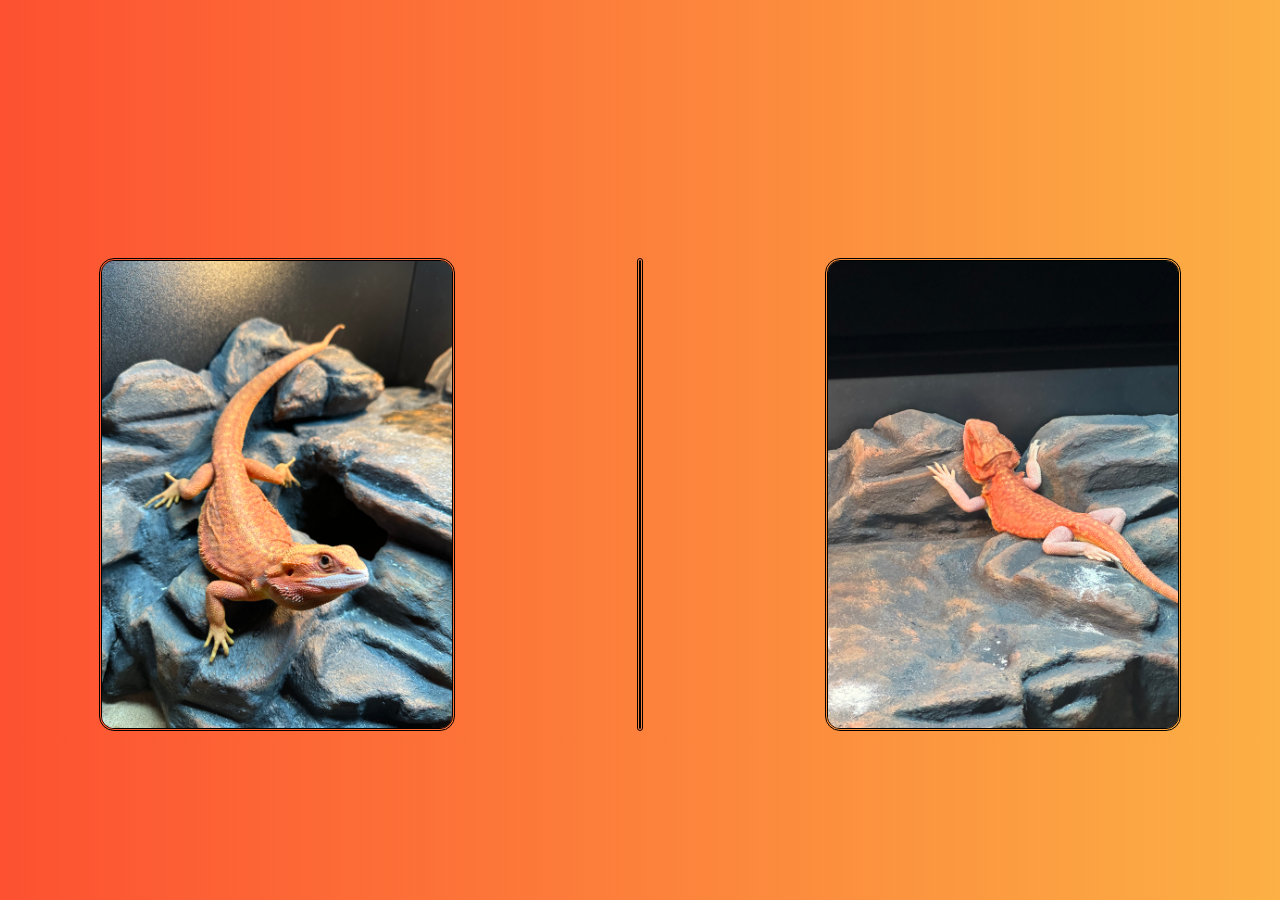
==== gallery.html @ c18d2d15 "olaf website" ====
<!DOCTYPE html>
<html lang="en">
  <head>
    <meta charset="UTF-8" />
    <meta http-equiv="X-UA-Compatible" content="IE=edge" />
    <meta name="viewport" content="width=device-width, initial-scale=1.0" />
    <link rel="stylesheet" href="style.css" />
    <title>Photo Gallery</title>
  </head>
  <body>
    <div class="photos">
      <img src="images/img1.jpeg" alt="" />
      <img src="images/img2.jpg" alt="" />
      <img src="images/img3.jpeg" alt="" />
    </div>
  </body>
</html>
---- style.css ----
body {
  background: rgb(131, 58, 180);
  background: linear-gradient(
    90deg,
    rgba(131, 58, 180, 1) 0%,
    rgba(253, 81, 49, 1) 0%,
    rgba(252, 176, 69, 1) 100%
  );
  font-family: Georgia, "Times New Roman", Times, serif;
}

img {
  max-width: 350px;
  border-style: double;
  border-radius: 15px;
}

h1 {
  text-align: center;
  margin: 100px;
  color: rgb(77, 34, 3);
  font-size: 2em;
}

h2 {
  text-align: center;
  padding-bottom: 40px;
  color: rgb(77, 34, 3);
  font-size: 35px;
}

li {
  color: rgb(77, 34, 3);
  font-size: 25px;
}

.main-content {
  display: flex;
  flex-direction: row;
  justify-content: space-evenly;
  align-items: center;
  box-sizing: border-box;
  border: 3px solid rgb(140, 76, 37);
  border-width: 10px;
  border-radius: 10px;
  margin: 220px;
  padding-bottom: 30px;
}

.about-me {
  font-size: 1.2em;
}

#no-like {
  padding-top: 90px;
}
.photo > p {
  font-size: 1.5em;
  text-align: center;
  font-weight: bolder;
  color: rgb(77, 34, 3);
}

#photo-gallery {
  margin-top: 90px;
}

.gallery {
  display: flex;
  justify-content: center;
}

a {
  text-decoration: none;
  font-size: 1.5em;
  color: hsl(0, 59%, 10%);
  margin-bottom: 30px;
}

.photos {
  display: flex;
  justify-content: space-around;
  padding-top: 250px;
}

.photos > img {
  max-width: 350px;
}

@media screen and (max-width: 750px) {
  .photos {
    flex-direction: column;
    padding-top: 10px;
  }
  .photos > img {
    margin-top: 20px;
    max-width: 300px;
  }

  .main-content {
    flex-direction: column;
  }
}
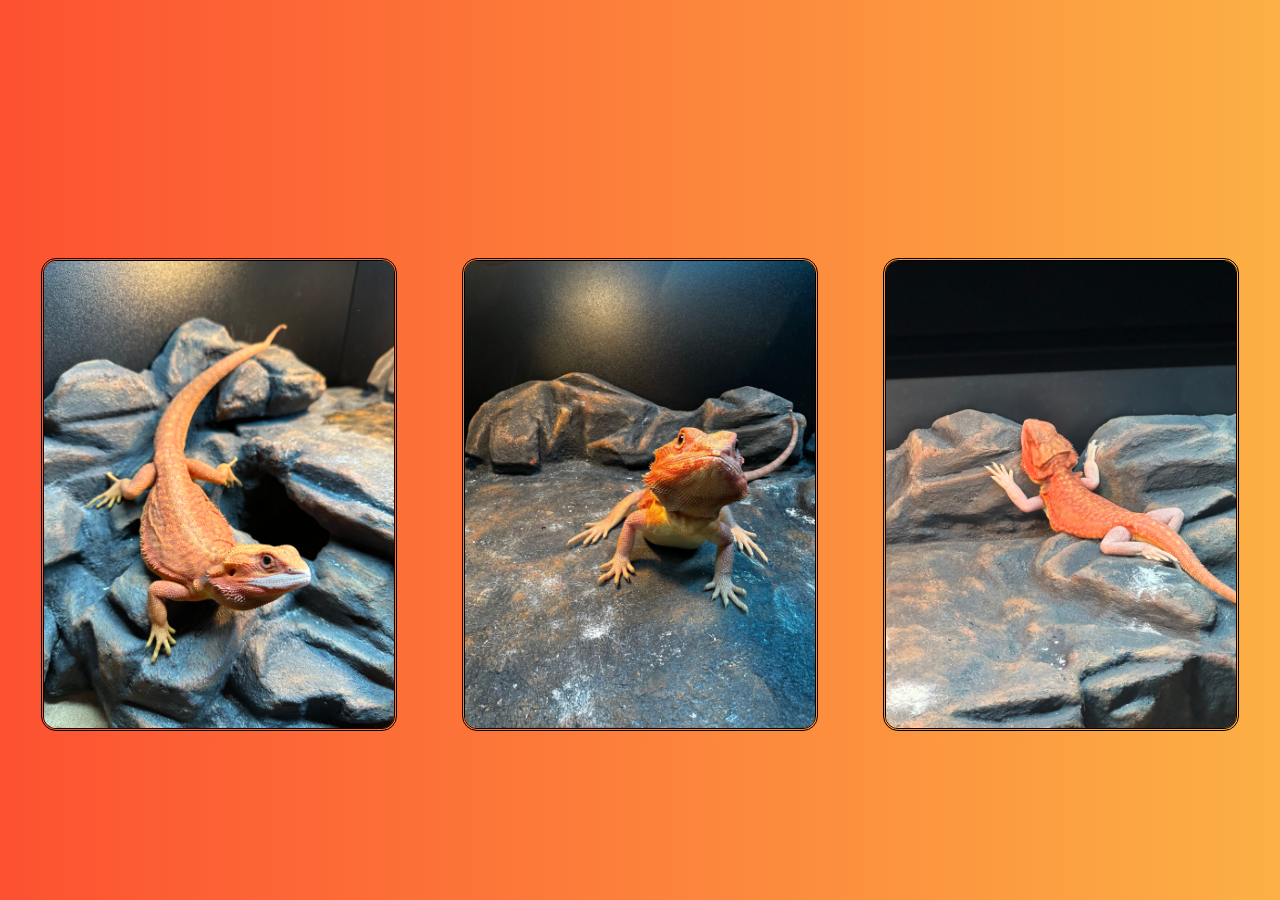
==== commit 2fa1ac50: "olaf website" ====
--- a/gallery.html
+++ b/gallery.html
@@ -10,7 +10,7 @@
   <body>
     <div class="photos">
       <img src="images/img1.jpeg" alt="" />
-      <img src="images/img2.jpg" alt="" />
+      <img src="images/img2.jpeg" alt="" />
       <img src="images/img3.jpeg" alt="" />
     </div>
   </body>
--- a/style.css
+++ b/style.css
@@ -19,7 +19,7 @@
   text-align: center;
   margin: 100px;
   color: rgb(77, 34, 3);
-  font-size: 2em;
+  font-size: 3em;
 }
 
 h2 {
@@ -27,6 +27,7 @@
   padding-bottom: 40px;
   color: rgb(77, 34, 3);
   font-size: 35px;
+  padding: 0 160px;
 }
 
 li {
